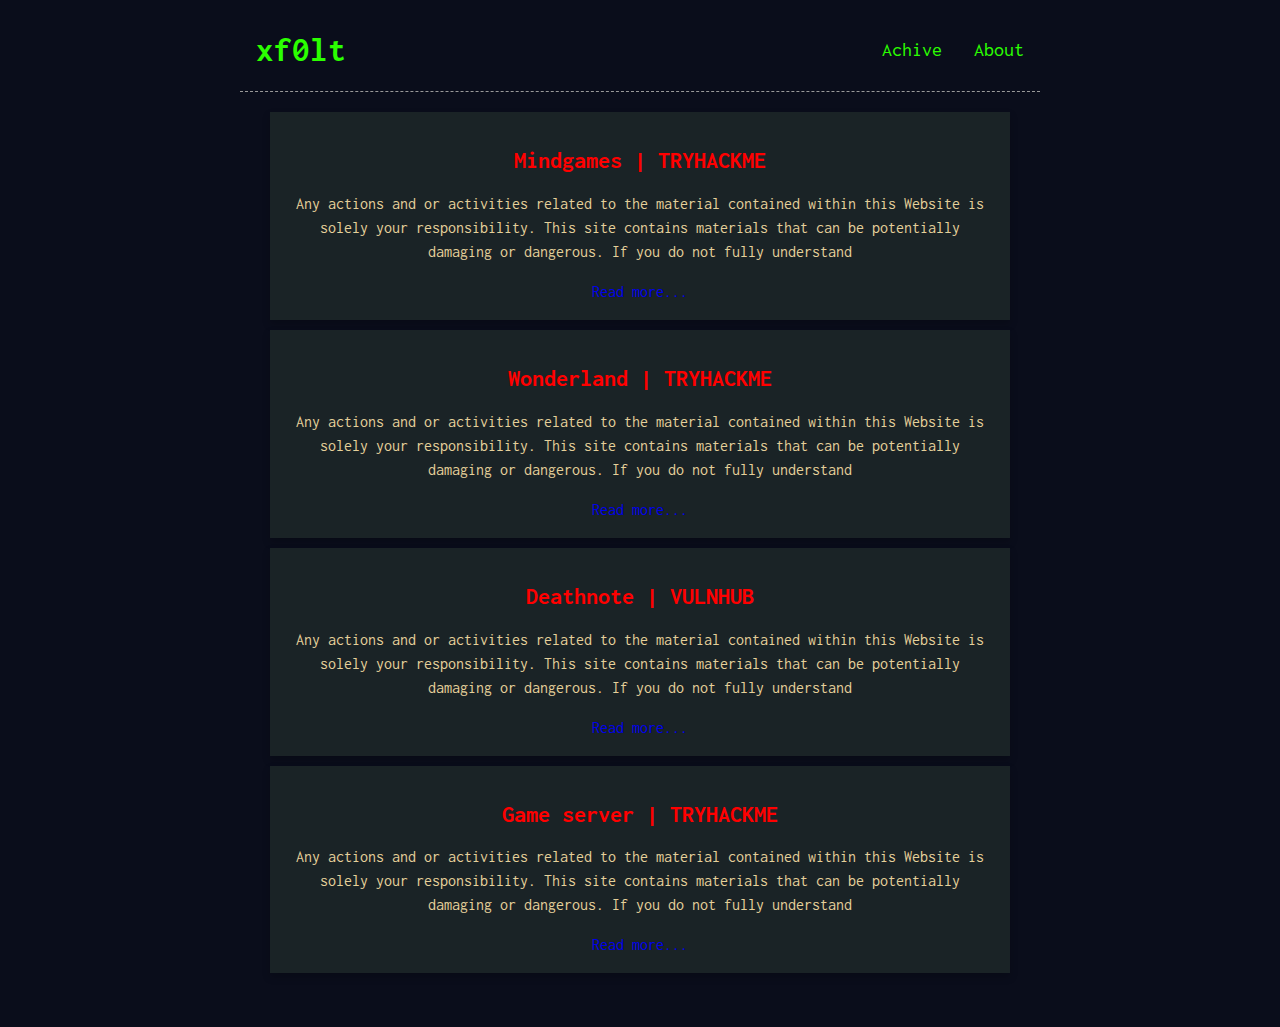
==== posting/post.html @ 322d827e "Add files via upload" ====
<!DOCTYPE html>
<html lang="en">
  <head>
    <!-- Required meta tags -->
    <meta charset="utf-8" />
    <meta name="viewport" content="width=device-width, initial-scale=1" />

    <!-- Bootstrap CSS -->
   <!-- <link
      href="https://cdn.jsdelivr.net/npm/bootstrap@5.0.2/dist/css/bootstrap.min.css"
      rel="stylesheet"
      integrity="sha384-EVSTQN3/azprG1Anm3QDgpJLIm9Nao0Yz1ztcQTwFspd3yD65VohhpuuCOmLASjC"
      crossorigin="anonymous"
    />  -->
    <link rel="preconnect" href="https://fonts.googleapis.com" />
    <link rel="preconnect" href="https://fonts.gstatic.com" crossorigin />
    <link rel="stylesheet" href="../assets/css/style.css" />
    <title>Archive</title>
  </head>
  <body>
    <nav>
      <ul>
        <!-- <li style="float:left"><h4>dfdf</h4></li> -->
        <li style="float:left"><a href="/"><h4>xf0lt</h4></a></li>
        <li><a href="/posting/about.html">About</a></li>
        <li><a href="/posting/post.html">Achive</a></li>
      </ul>
    </nav>

    <!-- listt -->
    <div class="read-more">
      <div class="colum">
        <div class="card">
          <h2>Mindgames | TRYHACKME</h2>
          <p>Any actions and or activities related to the material contained within this Website is solely your responsibility. This site contains materials that can be potentially damaging or dangerous. If you do not fully understand</p>
          <a href="/writeup/mindgames.html">Read more...</a>
        </div>
      </div>

      <div class="colum">
        <div class="card">
          <h2>Wonderland | TRYHACKME</h2>
          <p>Any actions and or activities related to the material contained within this Website is solely your responsibility. This site contains materials that can be potentially damaging or dangerous. If you do not fully understand</p>
          <a href="/writeup/wonderland.html">Read more...</a>
        </div>
      </div>

      <div class="colum">
        <div class="card">
          <h2>Deathnote | VULNHUB</h2>
          <p>Any actions and or activities related to the material contained within this Website is solely your responsibility. This site contains materials that can be potentially damaging or dangerous. If you do not fully understand</p>
          <a href="/writeup/deathnote.html">Read more...</a>
        </div>
      </div>

      <!-- 1 -->
      <div class="colum">
        <div class="card">
          <h2>Game server | TRYHACKME</h2>
          <p>Any actions and or activities related to the material contained within this Website is solely your responsibility. This site contains materials that can be potentially damaging or dangerous. If you do not fully understand</p>
          <a href="/writeup/wonderland.html">Read more...</a>
        </div>
      </div>

      <!-- 2 -->
      <!-- <div class="colum">
        <div class="card">
          <h2>RELEVANT | TRYHSCKME</h2>
          <p>Lorem ipsum dolor sit, amet consectetur adipisicing elit. Nemo sunt excepturi magnam enim placeat veniam ab saepe commodi recusandae maxime. Harum ipsa voluptates ab nostrum, totam incidunt mollitia asperiores quod?</p>
          <a href="/writeup/mindgames.html">Read more...</a>
        </div>
      </div> -->
    </div>
    <!-- <article>
      <ul class="archive">
        <li><b>[3-05-2022]</b> <a href="/writeup/mindgames.html"> Tryhackme - Mindgames</a></li>
        <li><b>[01-05-2022]</b> <a href="/writeup/wonderland.html"> Tryhackme - Wonderland</a></li>
        <li><b>[28-04-2022]</b> <a href="/writeup/deathnote.html"> Vulnhub - Deathnote</a></li>
        <li><b>[24-04-2022]</b> <a href="/writeup/Gameserver.html"> Tryhackme - Gaming server</a></li>
      </ul>
    </article> -->

    <script
      src="https://cdn.jsdelivr.net/npm/bootstrap@5.0.2/dist/js/bootstrap.bundle.min.js"
      integrity="sha384-MrcW6ZMFYlzcLA8Nl+NtUVF0sA7MsXsP1UyJoMp4YLEuNSfAP+JcXn/tWtIaxVXM"
      crossorigin="anonymous"
    ></script>

  </body>
</html>
---- assets/css/style.css ----
@import url('https://fonts.googleapis.com/css2?family=Bebas+Neue&family=Inconsolata:wght@600&family=Montserrat:ital,wght@0,500;1,500&display=swap');
@import url('https://fonts.googleapis.com/css2?family=Inter:wght@500;600;700;800;900&family=Poppins:wght@400;500;600;700;800;900&display=swap');


body {
    /* background-color: #1d1f28 !important; */
    /* background-color: #191a1a; */
    background-color: #0a0d1b;
    font-family: 'Inconsolata', monospace;
    line-height: 1.5em;
    padding: 1em;
    margin-left: auto;
    margin-right: auto;
    max-width: 800px;
}

/* profile */
.box{
    text-align: center;
    margin-top: 50px;
}
.box-img{
    border-style: solid;
    border-color: red;
    border-radius: 50%;
    width: 200px;
    height: 200px;
}
.box-img:hover{
    border-width: 5px;
    border-style: solid;
    border-color: red;
}
.box h1 {
    color: #2bff00;
}
.box h5 {
    font-size: 20px;
    color: red;
    padding: 0;
    margin: 0;
}
/* end profile */

/* read more */
.read-more {
    margin: 20px;
}
.read-more h2{
    color: red;
}
.read-more:after {
    content: "";
    display: table;
    clear: both;
}
.column {
    width: 25%;
    padding: 10px;
  }

  .card {
    margin: 10px;
    box-shadow: 0 4px 8px 0 rgba(0, 0, 0, 0.2);
    padding: 16px;
    text-align: center;
    background-color: #1a2326;
  }

/* end read more */


li h4{
    color: #2bff00;
    font-size: 35px;
    padding-left: 12px;
    list-style-type: none;
    margin: 0;
    padding: 0;
    overflow: hidden;
}

ul {
    list-style-type: none;
    margin: 0;
    padding: 0;
    overflow: hidden;
    /* background-color: #333; */
  }
  
  li {
    float: right;
  }
  
li a {
    display: block;
    /* color: white; */
    text-align: center;
    padding: 14px 16px;
    text-decoration: none;
  }
li a:hover{
   color: #ff0000;
}

li b {
    color: #e5d09a;
}
li a {
    font-size: 20px;
    /* color: #f66; */
    color: #2bff00;
}

.img-head{
    text-align: center;
}

@media only screen and (max-width:500px){
    img{
        width: 350px;
    }
}

.slash{
    color: red;
}

.tag{
    color: #ff5555;
    /* background-color: #3d4361; */
}

.user, .password{
    font-family: monospace;
    font-size: medium;
    color: rgb(255, 89, 89);
}

.navbar .container {
    padding: 8px 0;
    font-size: 15px;
}

.warning{
    font-family: inter, sans-serif;
    font-weight: 600;
    color: red;
}


section .link{
    /* list-style-type: none; */
    /* padding: 150px;
    padding-top: 150px; */
    color: red;
}

section h2 a {
    margin-top: 1rem;
}

blockquote {
    border-left: 5px solid red;
    background: #545454;
    padding-left: 1rem;
    /* color: var(--blockquote-text-color); */
}

nav {
    top: 0;
    /* background-color: var(--background); */
    text-align: center;
    color: var(--foreground);
    border-bottom: 1px dashed rgb(153, 153, 153);
    padding-bottom: 1em;
    font-size: 0.95em
}

nav > a{
    font-family: inter, sans-serif;
    font-weight: 500;
    /* font-size: 15px; */
    text-decoration: none;
    color: #e5d09a ;
}

nav > a:hover{
    /* color: black; */
    /* background-color: #f66; */
    text-shadow: pink;
}



.navbar-dark .navbar-nav .nav-link{
    margin-left: 15px;
    font-weight: bold;
    color: rgb(221, 221, 221);
    font-family: monospace;
    text-shadow:  #2bff00 1px 1px 10px;
    font-size: 20px;
}

.navbar-dark .navbar-brand {
    color: rgb(221, 221, 221);
}

.navbar-brand{
    margin-left: 15px;
    font-weight:bold;
    font-family: monospace;
    text-shadow: #44FF00 1px 1px 10px;
    font-size: 20px;
}

h3 .name {
    font-family: inter, sans-serif;
    font-weight: 700;
    /* font-size: 50px; */
    color: red;
    text-align: center;
}

.name{
    font-family: inter, sans-serif;
    font-weight: 700;
    /* font-size: 50px; */
    color: red;
    text-align: center;
}

.text{
    /* margin-top: ; */
    color: #e5d09a;
}

.icon {
    padding: 3px;
    color:aliceblue
}

p{
    color: #e5d09a;
}

a {
    text-decoration: none;
}

.archive{
    color: #e5d09a;
}

.list{
    color: red;
}

.scope{
    font-family: inter, sans-serif;
    border-bottom: 1px solid rgb(153, 153, 153);
    border-top: 1px solid rgb(139, 135, 135);
    font-weight: 600;
    color: #00ffd0;
    /* font-size: 20px;
    font-weight: bold; */
}

.sosmed{
    text-align: center;
    color: #e5d09a;

}

footer{
    border-top: 1px dashed gray;
}

.container pre {
    overflow-x: auto;
    display: block;
    background-color: #2b2b2b;
    color: #fffffc;
    /* font-family: 'Times New Roman', Times; */
    /* font-family: 'Times New Roman', Times, serif; */
    line-height: 1.428571429;
    word-break: break-all;
    padding-right: 20px;
}

.terminal{
    color: rgb(255, 44, 44);
}

.victims{
    color: aqua;
}

.root{
    color:rgb(245, 0, 49);
}
.rooted{
    text-align: center;
    color: red;
}

section pre{
    width: auto;
    overflow: 20px;
    color: white;
    /* background-color: #2b2e2e; */
}
pre{
    padding-left: -40px;
}

code span{
    color:rgb(185, 185, 185);
    /* border-left: 100px; */
    padding-left: 100px;
}

.about {
    font-size: 35px;
    color:#e5d09a;
    margin-top: 20px;
}

.foot{
    border-bottom: 1px dashed rgb(153, 153, 153);
}

.badge{
    padding-top: 10px;
    float: right;
}
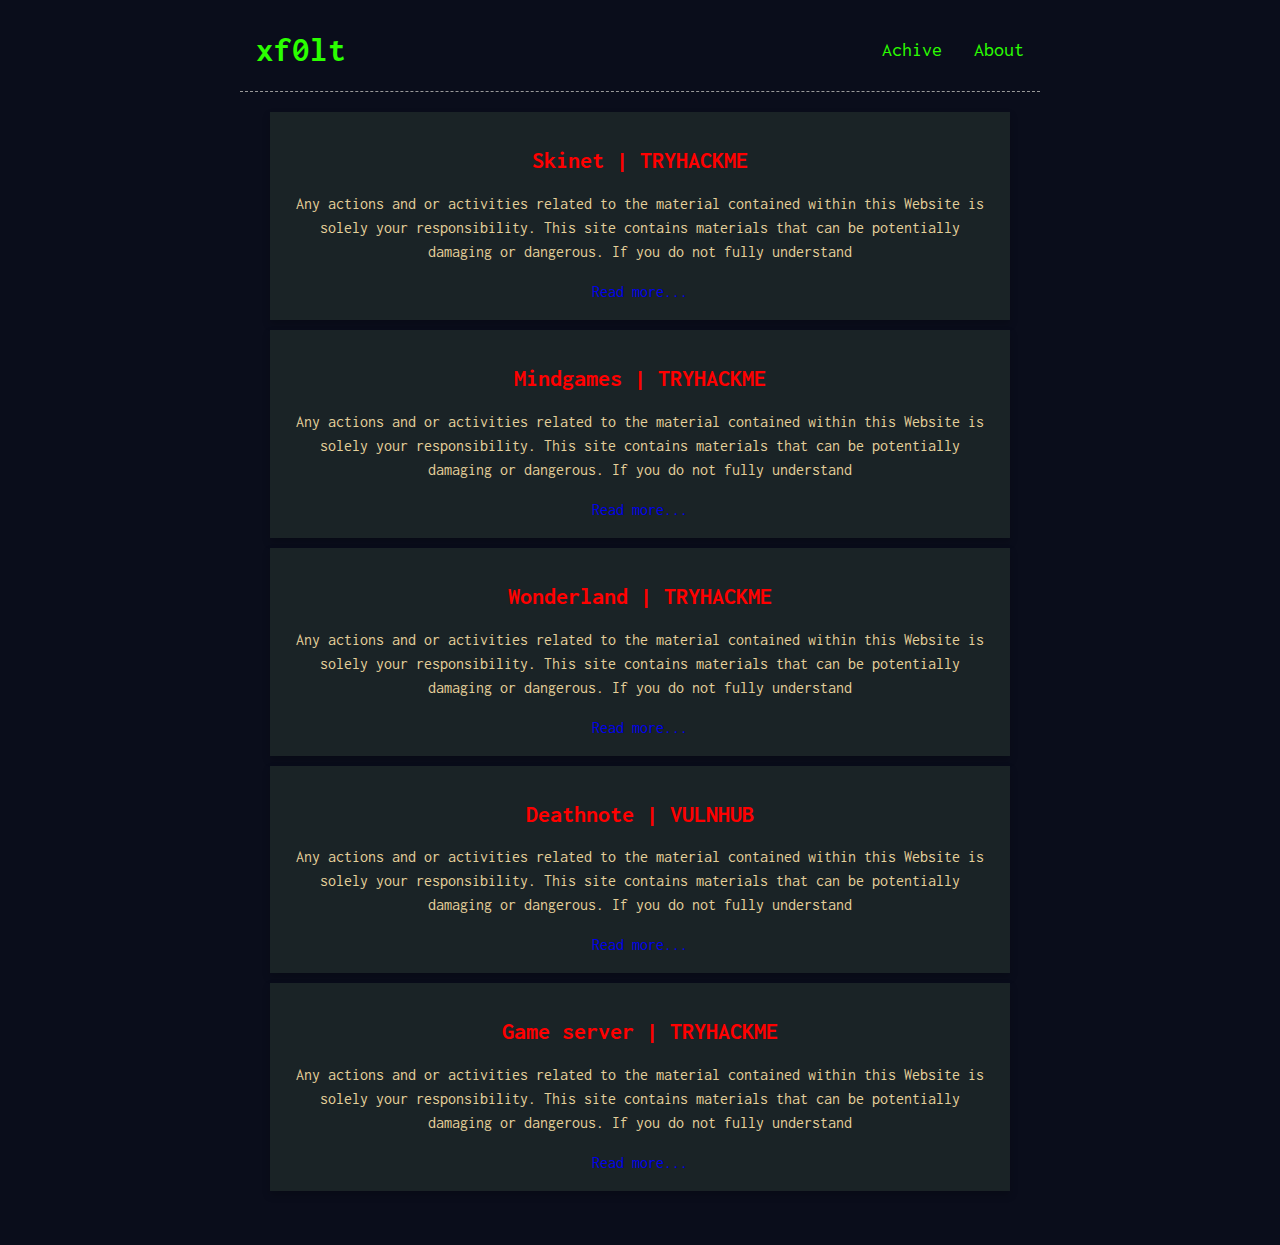
==== commit 684b389b: "Update post.html" ====
--- a/posting/post.html
+++ b/posting/post.html
@@ -31,6 +31,16 @@
     <div class="read-more">
       <div class="colum">
         <div class="card">
+          
+          <h2>Skinet | TRYHACKME</h2>
+          <p>Any actions and or activities related to the material contained within this Website is solely your responsibility. This site contains materials that can be potentially damaging or dangerous. If you do not fully understand</p>
+          <a href="/writeup/skynet.html">Read more...</a>
+        </div>
+      </div>
+
+      <div class="colum">
+        <div class="card">
+          
           <h2>Mindgames | TRYHACKME</h2>
           <p>Any actions and or activities related to the material contained within this Website is solely your responsibility. This site contains materials that can be potentially damaging or dangerous. If you do not fully understand</p>
           <a href="/writeup/mindgames.html">Read more...</a>
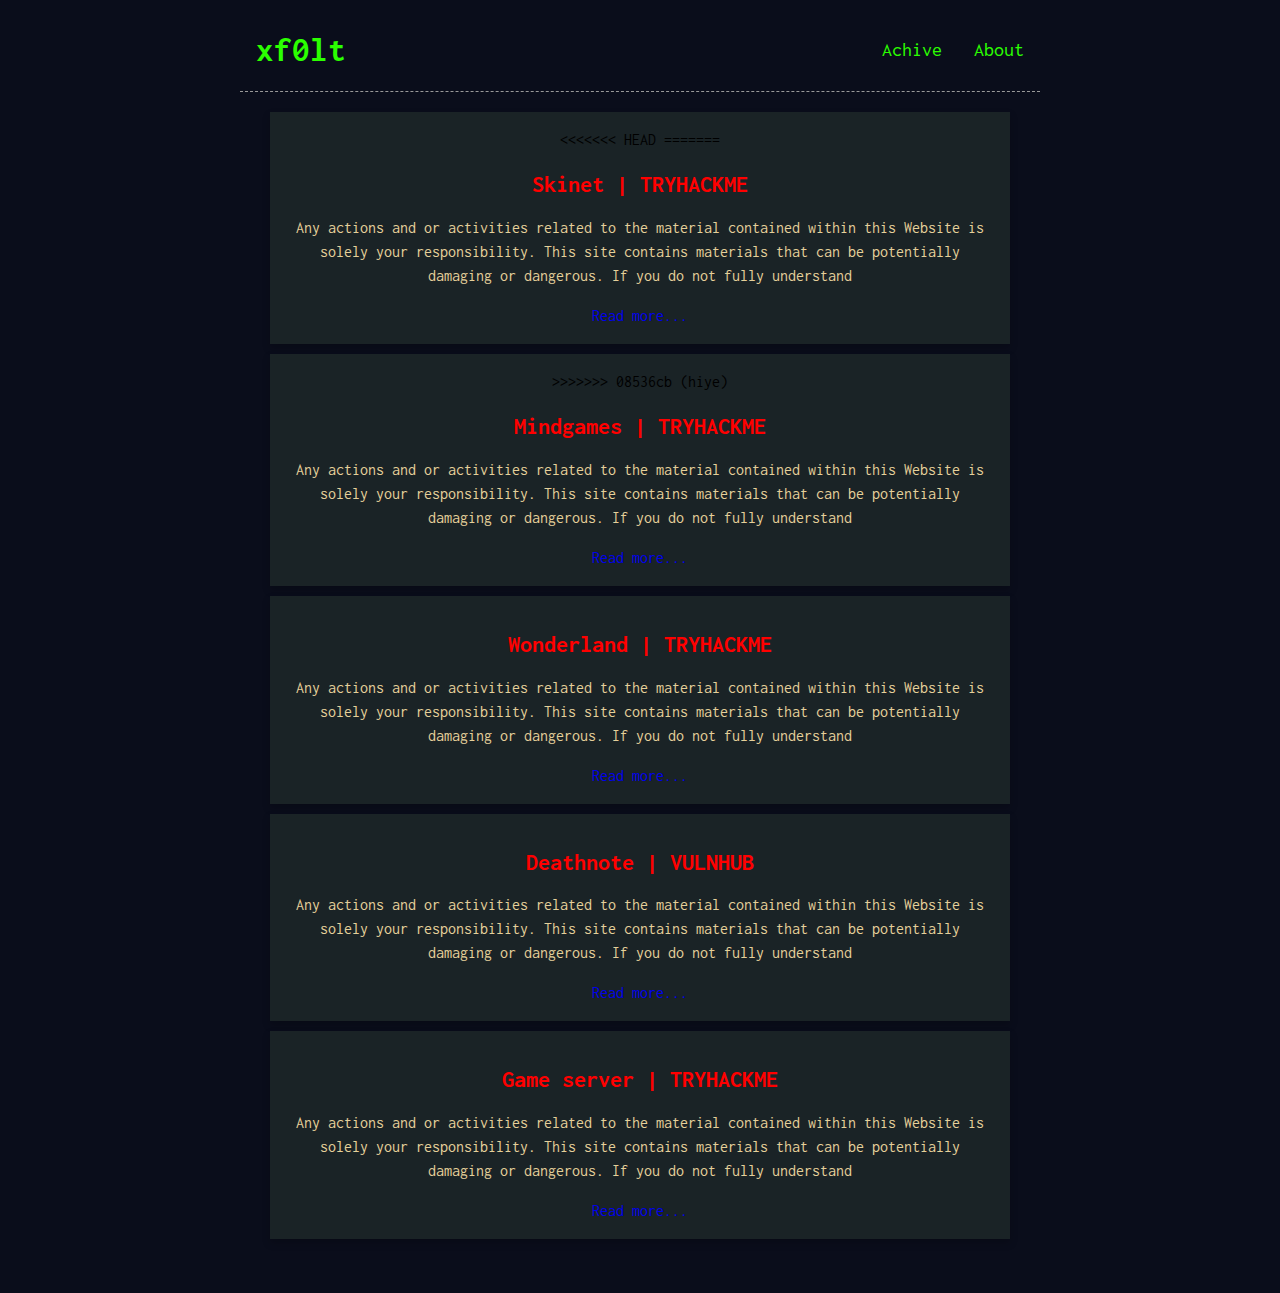
==== commit f2eebdfa: "hiye" ====
--- a/posting/post.html
+++ b/posting/post.html
@@ -31,7 +31,8 @@
     <div class="read-more">
       <div class="colum">
         <div class="card">
-          
+<<<<<<< HEAD
+=======
           <h2>Skinet | TRYHACKME</h2>
           <p>Any actions and or activities related to the material contained within this Website is solely your responsibility. This site contains materials that can be potentially damaging or dangerous. If you do not fully understand</p>
           <a href="/writeup/skynet.html">Read more...</a>
@@ -40,7 +41,7 @@
 
       <div class="colum">
         <div class="card">
-          
+>>>>>>> 08536cb (hiye)
           <h2>Mindgames | TRYHACKME</h2>
           <p>Any actions and or activities related to the material contained within this Website is solely your responsibility. This site contains materials that can be potentially damaging or dangerous. If you do not fully understand</p>
           <a href="/writeup/mindgames.html">Read more...</a>
--- a/assets/css/style.css
+++ b/assets/css/style.css
@@ -334,3 +334,15 @@
     padding-top: 10px;
     float: right;
 }
+<<<<<<< HEAD
+=======
+
+
+.list{
+    float: left;
+}
+
+dd {
+    color: red;
+}
+>>>>>>> 08536cb (hiye)
